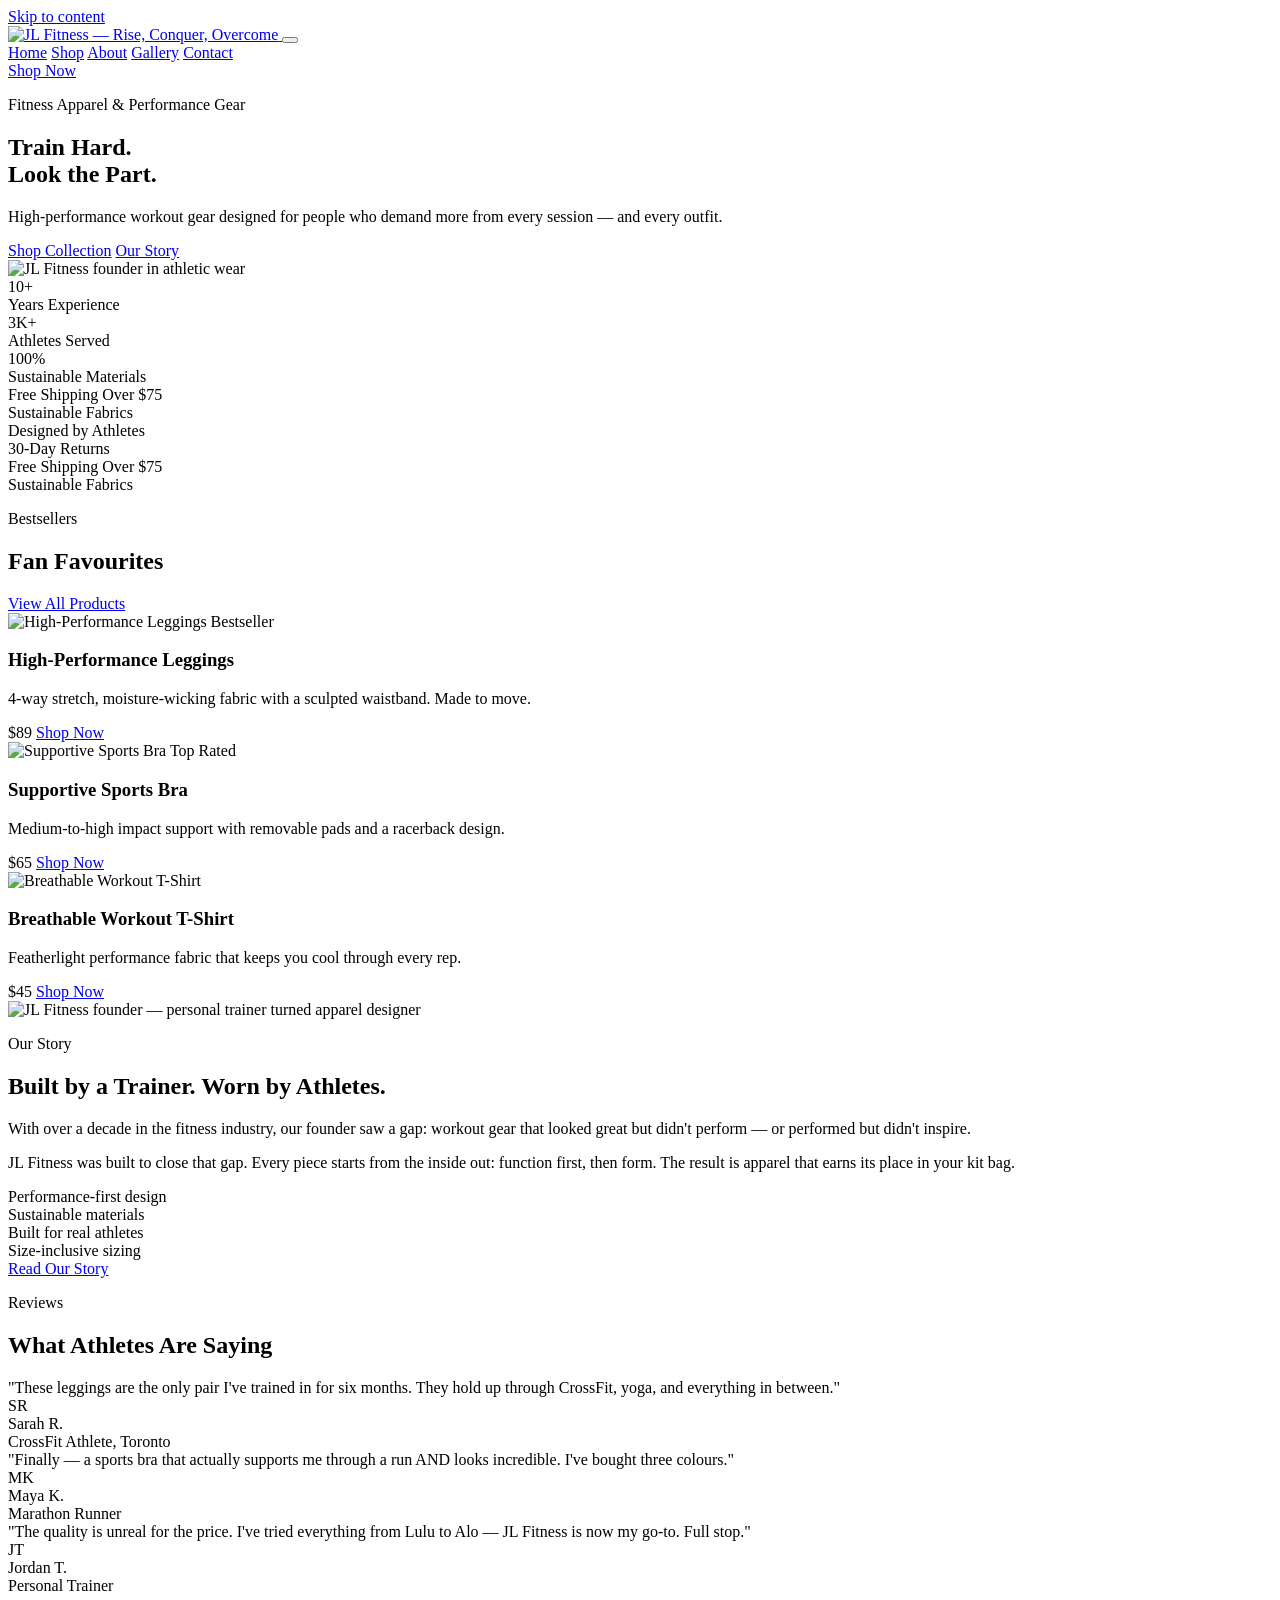
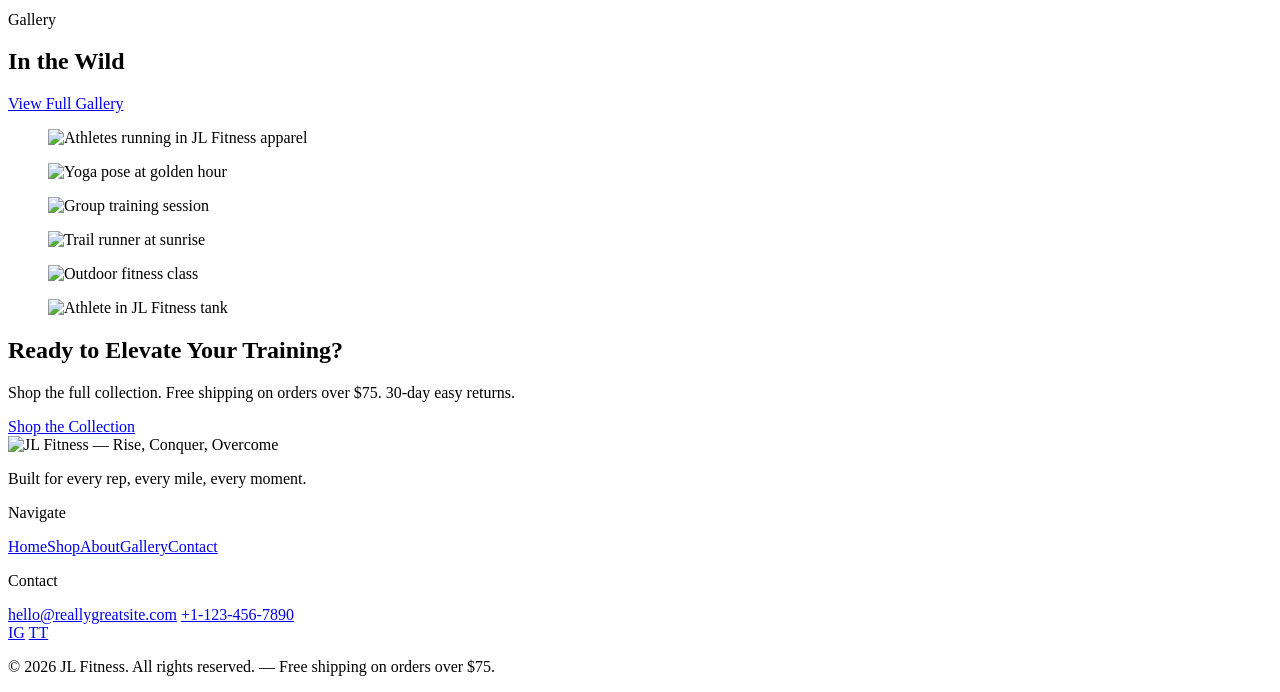
==== index.html @ 21ba2f5d "fix: compress oversized hero/about images (2.3MB -> ~220KB)" ====
<!DOCTYPE html>
<html lang="en">
<head>
  <meta charset="utf-8">
  <meta name="viewport" content="width=device-width, initial-scale=1">
  <script>document.documentElement.classList.add('js');</script>

  <!-- Primary SEO -->
  <title>JL Fitness</title>
  <meta name="description" content="JL Fitness designs high-performance athletic apparel for people who train hard. Shop leggings, sports bras, and workout gear built to move with you.">
  <link rel="canonical" href="https://abeenarson73-web.github.io/jl-fitness/jl-fitness/">
  
  <meta name="author" content="JL Fitness">
  <meta name="theme-color" content="#0d0d0d">

  <!-- Open Graph -->
  <meta property="og:type" content="website">
  <meta property="og:site_name" content="JL Fitness">
  <meta property="og:title" content="JL Fitness">
  <meta property="og:description" content="JL Fitness designs high-performance athletic apparel for people who train hard. Shop leggings, sports bras, and workout gear built to move with you.">
  <meta property="og:url" content="https://abeenarson73-web.github.io/jl-fitness/jl-fitness/">
  <meta property="og:locale" content="en_CA">
  <meta property="og:image" content="https://abeenarson73-web.github.io/jl-fitness/assets/img/logo.png">

  <!-- Twitter -->
  <meta name="twitter:card" content="summary_large_image">
  <meta name="twitter:title" content="JL Fitness">
  <meta name="twitter:description" content="JL Fitness designs high-performance athletic apparel for people who train hard. Shop leggings, sports bras, and workout gear built to move with you.">
  <meta name="twitter:image" content="https://abeenarson73-web.github.io/jl-fitness/assets/img/logo.png">

  <!-- Structured data -->
  <script type="application/ld+json">{
  "@context": "https://schema.org",
  "@graph": [
    {
      "@type": "Organization",
      "@id": "https://abeenarson73-web.github.io/jl-fitness/#org",
      "name": "JL Fitness",
      "url": "https://abeenarson73-web.github.io/jl-fitness/",
      "logo": "https://abeenarson73-web.github.io/jl-fitness/assets/img/logo.png",
      "description": "High-performance fitness apparel designed for athletes who demand more. Shop JL Fitness — functional, fashionable workout gear built to move with you.",
      "sameAs": [
        "https://instagram.com/jlfitness",
        "https://tiktok.com/@jlfitness"
      ],
      "contactPoint": {
        "@type": "ContactPoint",
        "contactType": "customer service",
        "telephone": "+1-123-456-7890",
        "email": "hello@reallygreatsite.com"
      }
    },
    {
      "@type": "WebSite",
      "@id": "https://abeenarson73-web.github.io/jl-fitness/#website",
      "url": "https://abeenarson73-web.github.io/jl-fitness/",
      "name": "JL Fitness",
      "publisher": {
        "@id": "https://abeenarson73-web.github.io/jl-fitness/#org"
      }
    },
    {
      "@type": "WebPage",
      "@id": "https://abeenarson73-web.github.io/jl-fitness/jl-fitness/#webpage",
      "url": "https://abeenarson73-web.github.io/jl-fitness/jl-fitness/",
      "name": "JL Fitness — High-Performance Athletic Apparel",
      "isPartOf": {
        "@id": "https://abeenarson73-web.github.io/jl-fitness/#website"
      },
      "about": {
        "@id": "https://abeenarson73-web.github.io/jl-fitness/#org"
      },
      "description": "JL Fitness designs high-performance athletic apparel for people who train hard. Shop leggings, sports bras, and workout gear built to move with you."
    }
  ]
}</script>

  <!-- Fonts -->
  <link rel="preconnect" href="https://fonts.googleapis.com">
  <link rel="preconnect" href="https://fonts.gstatic.com" crossorigin>
  <link href="https://fonts.googleapis.com/css2?family=Barlow+Condensed:wght@400;600;700;800&family=Inter:wght@400;500;600&display=swap" rel="stylesheet">

  <link rel="stylesheet" href="/jl-fitness/assets/css/main.css">
  <link rel="icon" href="/jl-fitness/favicon.svg" type="image/svg+xml">
</head>
<body class="is-home">
  <a class="skip-link" href="#main">Skip to content</a>

  <header class="site-header">
    <div class="wrap header-inner">
      <a class="brand" href="/jl-fitness/">
        <img class="brand-logo" src="/jl-fitness/assets/img/logo.png" alt="JL Fitness — Rise, Conquer, Overcome">
      </a>
      <button class="nav-toggle" aria-label="Menu" aria-expanded="false" aria-controls="site-nav">
        <span></span><span></span><span></span>
      </button>
      <nav id="site-nav" class="site-nav" aria-label="Primary">
        
        <a href="/jl-fitness/" aria-current="page">Home</a>
        
        <a href="/jl-fitness/shop/">Shop</a>
        
        <a href="/jl-fitness/about/">About</a>
        
        <a href="/jl-fitness/gallery/">Gallery</a>
        
        <a href="/jl-fitness/contact/">Contact</a>
        
      </nav>
      <a class="btn btn--accent header-cta" href="/jl-fitness/shop/">Shop Now</a>
    </div>
  </header>

  <main id="main">
    <!-- Hero -->
<section class="hero">
  <div class="hero-content">
    <p class="eyebrow reveal">Fitness Apparel &amp; Performance Gear</p>
    <h1 class="reveal">Train Hard.<br>Look the Part.</h1>
    <p class="lead reveal">High-performance workout gear designed for people who demand more from every session — and every outfit.</p>
    <div class="hero-btns reveal">
      <a class="btn btn--accent btn--lg" href="/jl-fitness/shop/">Shop Collection</a>
      <a class="btn btn--outline btn--lg" href="/jl-fitness/about/">Our Story</a>
    </div>
  </div>
  <div class="hero-image reveal">
    <img src="/jl-fitness/assets/img/hero-founder.jpg" alt="JL Fitness founder in athletic wear" width="520" height="600">
  </div>
  <div class="hero-stat-bar">
    <div class="hero-stat">
      <div class="hero-stat-num">10+</div>
      <div class="hero-stat-label">Years Experience</div>
    </div>
    <div class="hero-stat">
      <div class="hero-stat-num">3K+</div>
      <div class="hero-stat-label">Athletes Served</div>
    </div>
    <div class="hero-stat">
      <div class="hero-stat-num">100%</div>
      <div class="hero-stat-label">Sustainable Materials</div>
    </div>
  </div>
</section>

<!-- Feature strip -->
<div class="feature-strip">
  <div class="wrap">
    <div class="feature-strip-inner">
      <div class="feature-strip-item">Free Shipping Over $75 <span class="feature-strip-dot"></span></div>
      <div class="feature-strip-item">Sustainable Fabrics <span class="feature-strip-dot"></span></div>
      <div class="feature-strip-item">Designed by Athletes <span class="feature-strip-dot"></span></div>
      <div class="feature-strip-item">30-Day Returns <span class="feature-strip-dot"></span></div>
      <div class="feature-strip-item">Free Shipping Over $75 <span class="feature-strip-dot"></span></div>
      <div class="feature-strip-item">Sustainable Fabrics <span class="feature-strip-dot"></span></div>
    </div>
  </div>
</div>

<!-- Bestsellers -->
<section class="section section--dark">
  <div class="wrap">
    <div class="section-header-row reveal">
      <div>
        <p class="eyebrow">Bestsellers</p>
        <h2>Fan Favourites</h2>
      </div>
      <a class="btn btn--outline" href="/jl-fitness/shop/">View All Products</a>
    </div>
    <div class="grid grid--3" style="margin-top: var(--s-5)">
      <article class="product-card reveal" data-category="leggings">
        <div class="product-card-img">
          <img src="/jl-fitness/assets/img/product-leggings.jpg" alt="High-Performance Leggings" width="400" height="300">
          <span class="product-badge">Bestseller</span>
        </div>
        <div class="product-card-body">
          <h3>High-Performance Leggings</h3>
          <p>4-way stretch, moisture-wicking fabric with a sculpted waistband. Made to move.</p>
        </div>
        <div class="product-card-footer">
          <span class="product-price">$89</span>
          <a class="btn btn--accent" href="/jl-fitness/shop/">Shop Now</a>
        </div>
      </article>
      <article class="product-card reveal" data-category="tops">
        <div class="product-card-img">
          <img src="/jl-fitness/assets/img/product-bra.jpg" alt="Supportive Sports Bra" width="400" height="300">
          <span class="product-badge">Top Rated</span>
        </div>
        <div class="product-card-body">
          <h3>Supportive Sports Bra</h3>
          <p>Medium-to-high impact support with removable pads and a racerback design.</p>
        </div>
        <div class="product-card-footer">
          <span class="product-price">$65</span>
          <a class="btn btn--accent" href="/jl-fitness/shop/">Shop Now</a>
        </div>
      </article>
      <article class="product-card reveal" data-category="tops">
        <div class="product-card-img">
          <img src="/jl-fitness/assets/img/product-tshirt.jpg" alt="Breathable Workout T-Shirt" width="400" height="300">
        </div>
        <div class="product-card-body">
          <h3>Breathable Workout T-Shirt</h3>
          <p>Featherlight performance fabric that keeps you cool through every rep.</p>
        </div>
        <div class="product-card-footer">
          <span class="product-price">$45</span>
          <a class="btn btn--accent" href="/jl-fitness/shop/">Shop Now</a>
        </div>
      </article>
    </div>
  </div>
</section>

<!-- About teaser -->
<section class="section section--alt">
  <div class="wrap">
    <div class="about-split">
      <div class="about-split-img reveal">
        <img src="/jl-fitness/assets/img/about-founder.jpg" alt="JL Fitness founder — personal trainer turned apparel designer" width="500" height="650">
      </div>
      <div class="about-content reveal">
        <p class="eyebrow">Our Story</p>
        <h2>Built by a Trainer. Worn by Athletes.</h2>
        <p class="lead" style="margin-top: var(--s-3)">With over a decade in the fitness industry, our founder saw a gap: workout gear that looked great but didn't perform — or performed but didn't inspire.</p>
        <p style="margin-top: var(--s-3); color: var(--text-muted)">JL Fitness was built to close that gap. Every piece starts from the inside out: function first, then form. The result is apparel that earns its place in your kit bag.</p>
        <div class="about-values">
          <div class="about-value"><div class="about-value-dot"></div><span>Performance-first design</span></div>
          <div class="about-value"><div class="about-value-dot"></div><span>Sustainable materials</span></div>
          <div class="about-value"><div class="about-value-dot"></div><span>Built for real athletes</span></div>
          <div class="about-value"><div class="about-value-dot"></div><span>Size-inclusive sizing</span></div>
        </div>
        <p style="margin-top: var(--s-5)"><a class="btn btn--outline" href="/jl-fitness/about/">Read Our Story</a></p>
      </div>
    </div>
  </div>
</section>

<!-- Testimonials -->
<section class="section section--dark">
  <div class="wrap">
    <div class="section-header reveal">
      <p class="eyebrow">Reviews</p>
      <h2>What Athletes Are Saying</h2>
    </div>
    <div class="grid grid--3">
      <div class="testimonial-card reveal">
        <div class="testimonial-text">"These leggings are the only pair I've trained in for six months. They hold up through CrossFit, yoga, and everything in between."</div>
        <div class="testimonial-author">
          <div class="testimonial-avatar">SR</div>
          <div>
            <div class="testimonial-name">Sarah R.</div>
            <div class="testimonial-meta">CrossFit Athlete, Toronto</div>
          </div>
        </div>
      </div>
      <div class="testimonial-card reveal">
        <div class="testimonial-text">"Finally — a sports bra that actually supports me through a run AND looks incredible. I've bought three colours."</div>
        <div class="testimonial-author">
          <div class="testimonial-avatar">MK</div>
          <div>
            <div class="testimonial-name">Maya K.</div>
            <div class="testimonial-meta">Marathon Runner</div>
          </div>
        </div>
      </div>
      <div class="testimonial-card reveal">
        <div class="testimonial-text">"The quality is unreal for the price. I've tried everything from Lulu to Alo — JL Fitness is now my go-to. Full stop."</div>
        <div class="testimonial-author">
          <div class="testimonial-avatar">JT</div>
          <div>
            <div class="testimonial-name">Jordan T.</div>
            <div class="testimonial-meta">Personal Trainer</div>
          </div>
        </div>
      </div>
    </div>
  </div>
</section>

<!-- Gallery preview -->
<section class="section section--alt">
  <div class="wrap">
    <div class="section-header-row reveal">
      <div>
        <p class="eyebrow">Gallery</p>
        <h2>In the Wild</h2>
      </div>
      <a class="btn btn--outline" href="/jl-fitness/gallery/">View Full Gallery</a>
    </div>
    <div class="gallery-masonry" style="margin-top: var(--s-5)">
      <figure class="reveal"><img src="/jl-fitness/assets/img/gallery-1.jpg" alt="Athletes running in JL Fitness apparel" width="400" height="500"></figure>
      <figure class="reveal"><img src="/jl-fitness/assets/img/gallery-2.jpg" alt="Yoga pose at golden hour" width="400" height="300"></figure>
      <figure class="reveal"><img src="/jl-fitness/assets/img/gallery-3.jpg" alt="Group training session" width="400" height="400"></figure>
      <figure class="reveal"><img src="/jl-fitness/assets/img/gallery-4.jpg" alt="Trail runner at sunrise" width="400" height="300"></figure>
      <figure class="reveal"><img src="/jl-fitness/assets/img/gallery-5.jpg" alt="Outdoor fitness class" width="400" height="350"></figure>
      <figure class="reveal"><img src="/jl-fitness/assets/img/gallery-6.jpg" alt="Athlete in JL Fitness tank" width="400" height="450"></figure>
    </div>
  </div>
</section>

<!-- CTA band -->
<section class="cta-band">
  <div class="wrap">
    <h2 class="reveal">Ready to Elevate Your Training?</h2>
    <p class="reveal">Shop the full collection. Free shipping on orders over $75. 30-day easy returns.</p>
    <a class="btn btn--red reveal" href="/jl-fitness/shop/">Shop the Collection</a>
  </div>
</section>

  </main>

  <footer class="site-footer">
    <div class="wrap footer-top">
      <div class="footer-brand">
        <img class="footer-logo" src="/jl-fitness/assets/img/logo.png" alt="JL Fitness — Rise, Conquer, Overcome">
        <p class="footer-tagline">Built for every rep, every mile, every moment.</p>
      </div>
      <div class="footer-links">
        <p class="footer-col-label">Navigate</p>
        <nav class="footer-nav" aria-label="Footer">
          <a href="/jl-fitness/">Home</a><a href="/jl-fitness/shop/">Shop</a><a href="/jl-fitness/about/">About</a><a href="/jl-fitness/gallery/">Gallery</a><a href="/jl-fitness/contact/">Contact</a>
        </nav>
      </div>
      <div class="footer-contact-col">
        <p class="footer-col-label">Contact</p>
        <a href="mailto:hello@reallygreatsite.com">hello@reallygreatsite.com</a>
        <a href="tel:+1-123-456-7890">+1-123-456-7890</a>
        <div class="footer-social">
          <a href="https://instagram.com/jlfitness" aria-label="Instagram" target="_blank" rel="noopener">IG</a>
          <a href="https://tiktok.com/@jlfitness" aria-label="TikTok" target="_blank" rel="noopener">TT</a>
        </div>
      </div>
    </div>
    <div class="wrap footer-legal">
      <p>&copy; 2026 JL Fitness. All rights reserved. &mdash; Free shipping on orders over $75.</p>
    </div>
  </footer>

  <script src="/jl-fitness/assets/js/main.js" defer></script>
</body>
</html>
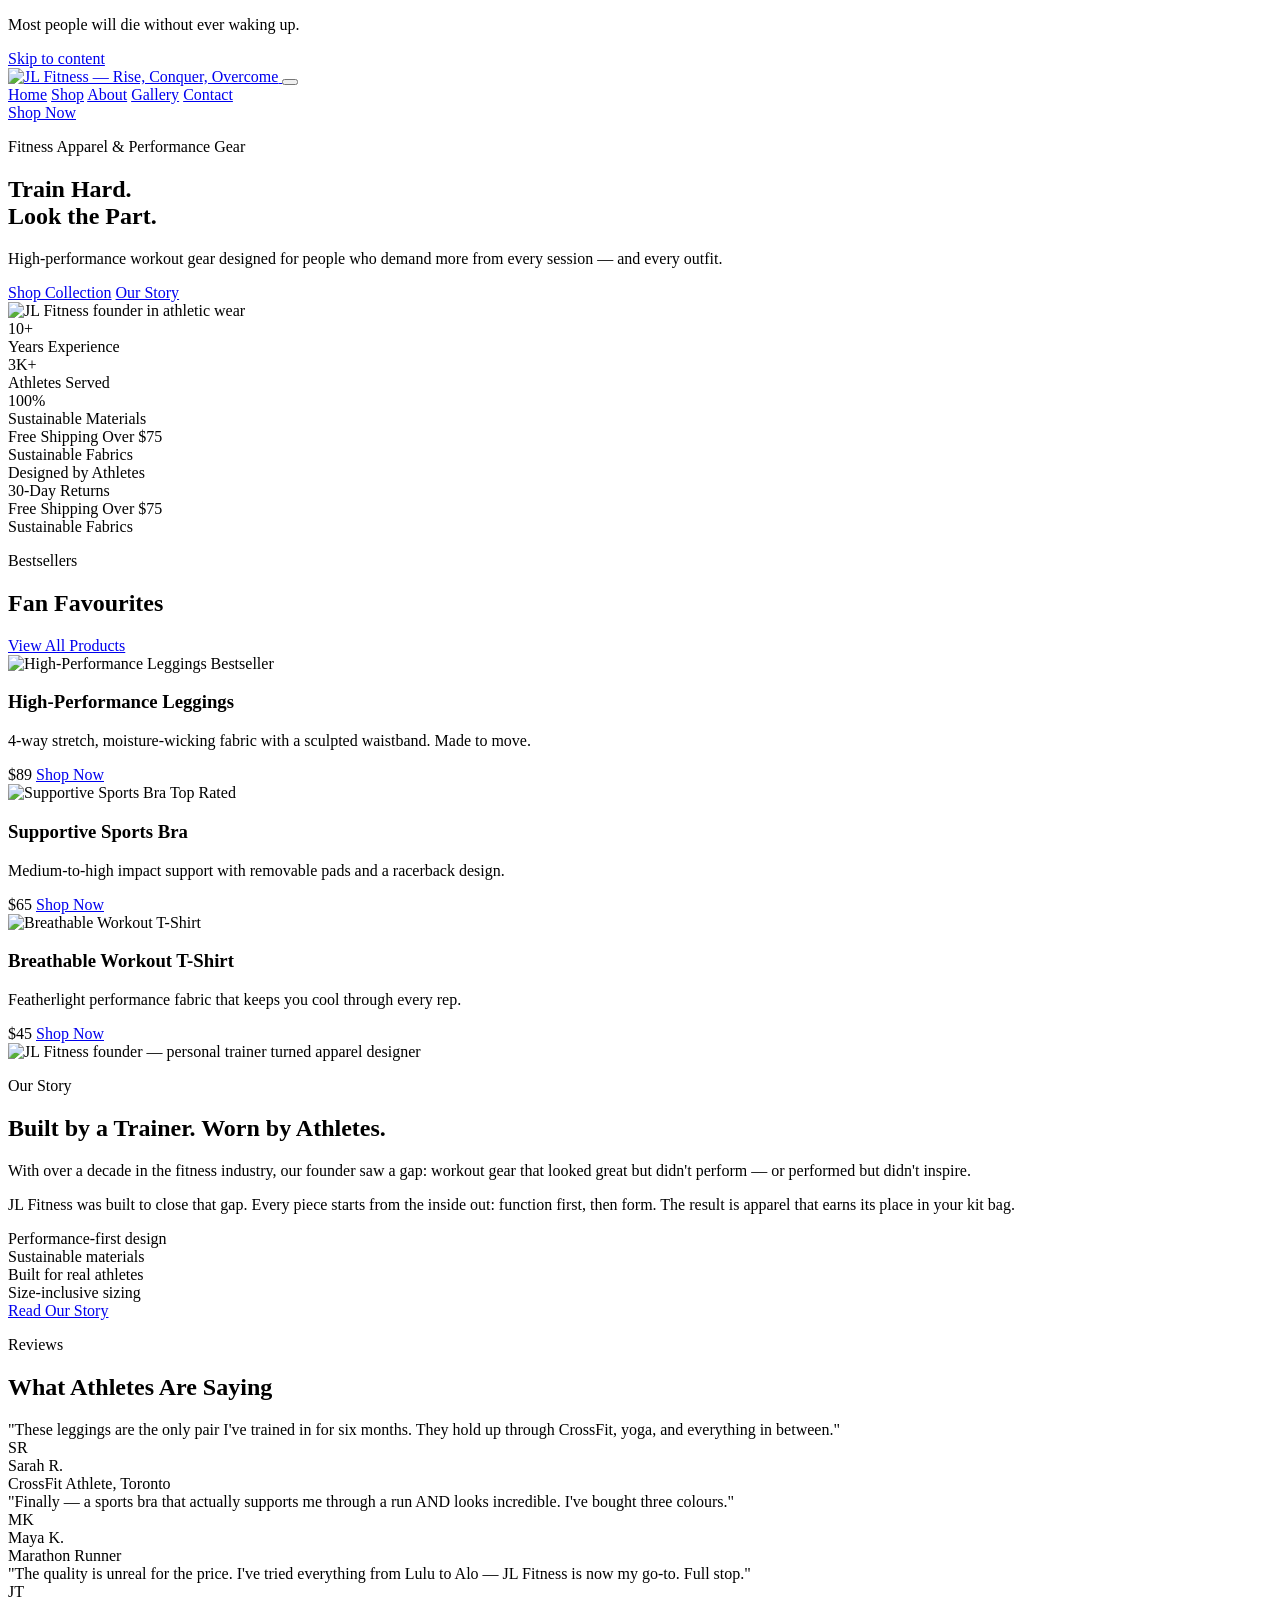
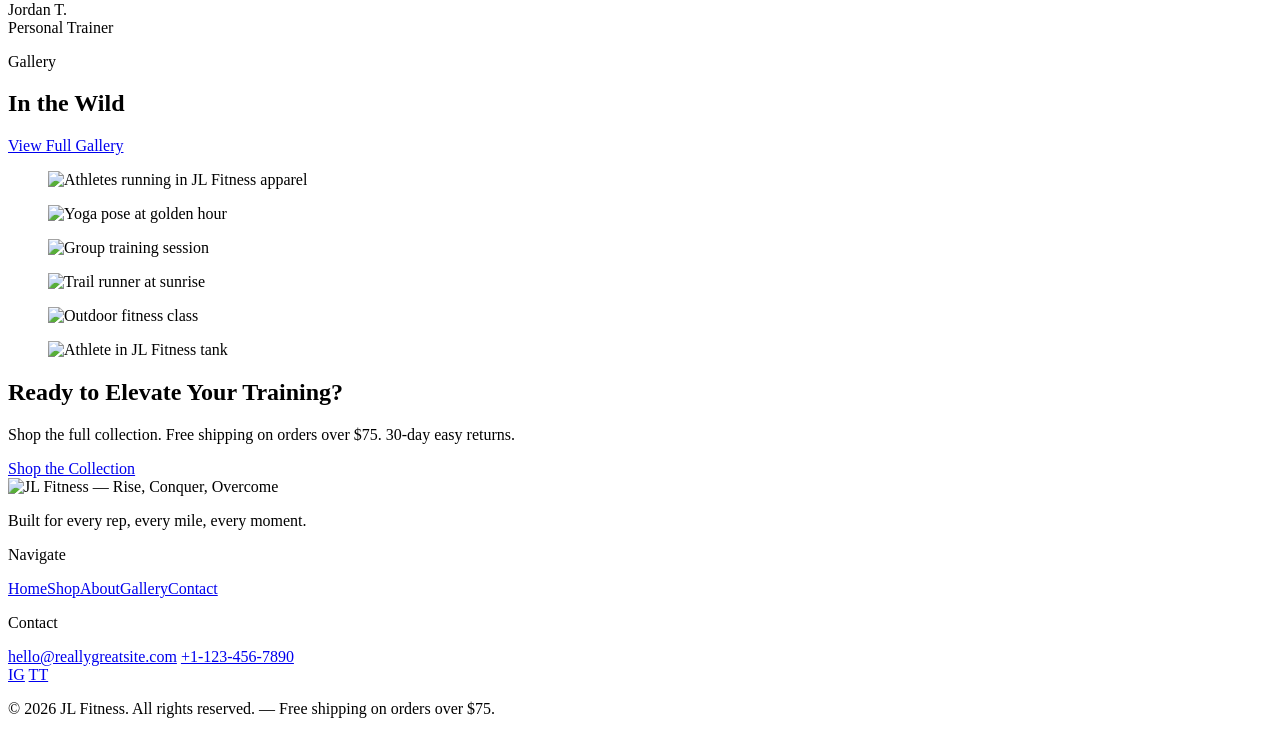
==== commit 0720b478: "feat: add cinematic opening text sequence to homepage Full-screen black overlay fades in "Most peopl" ====
--- a/index.html
+++ b/index.html
@@ -84,6 +84,9 @@
   <link rel="icon" href="/jl-fitness/favicon.svg" type="image/svg+xml">
 </head>
 <body class="is-home">
+  <div class="intro-overlay" id="introOverlay" aria-hidden="true">
+    <p class="intro-text">Most people will die without ever waking up.</p>
+  </div>
   <a class="skip-link" href="#main">Skip to content</a>
 
   <header class="site-header">
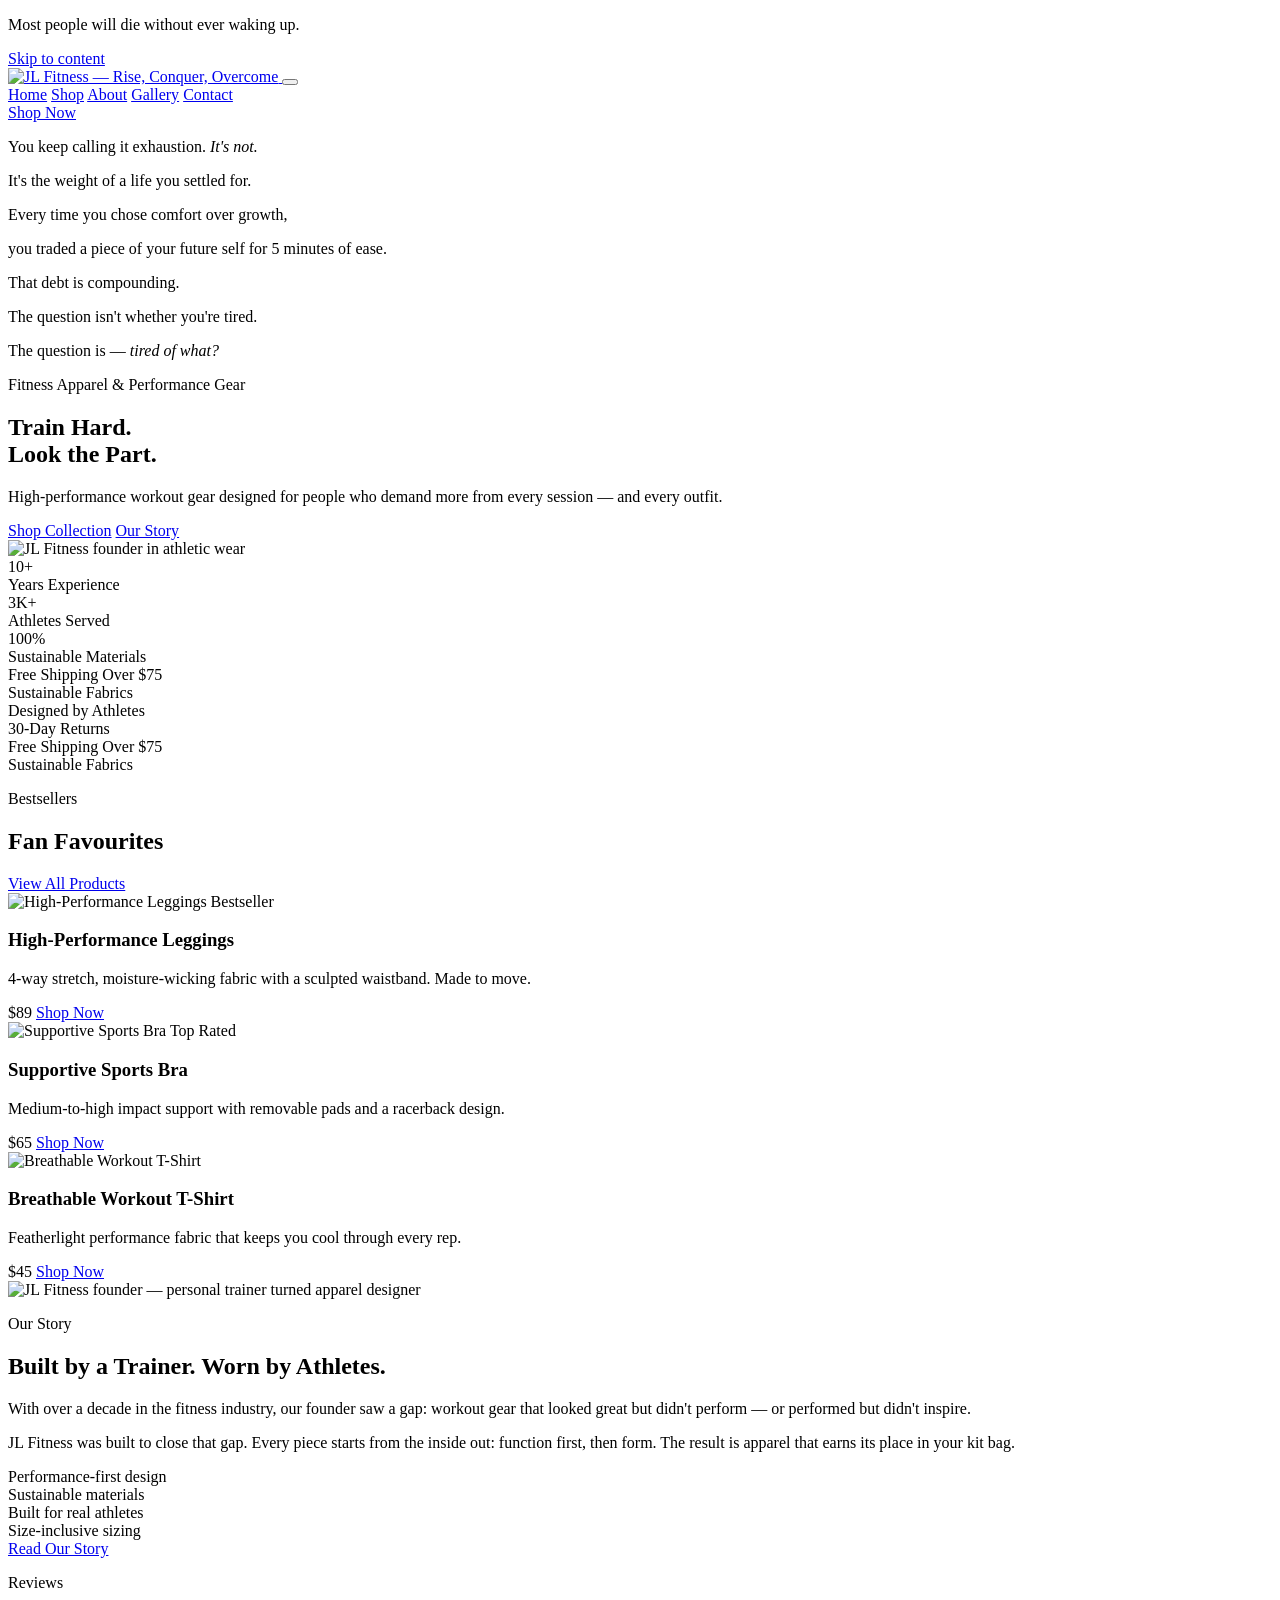
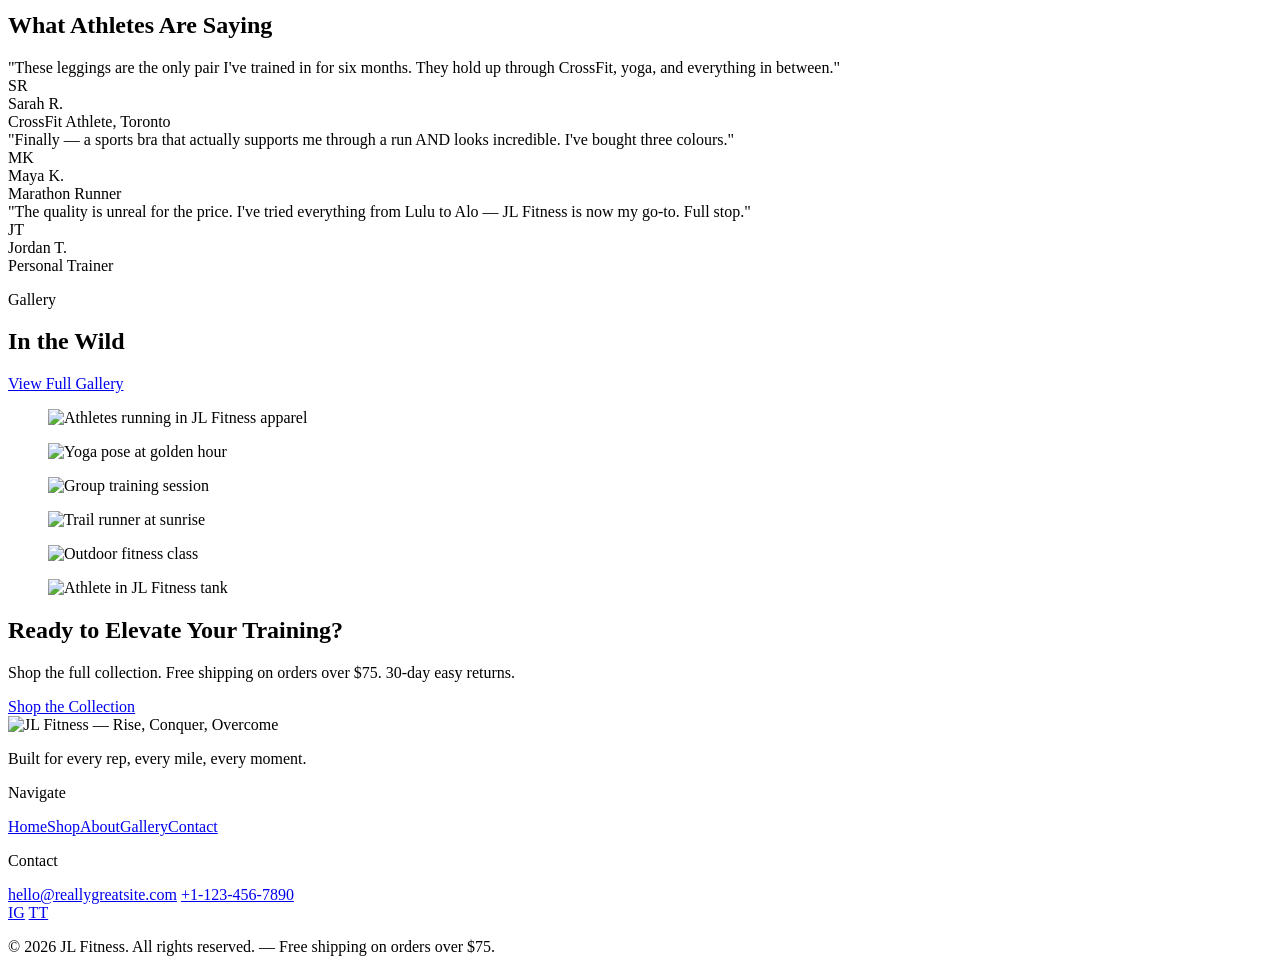
==== commit 215e180c: "feat: add manifesto section for [0:03–0:18] B-roll voiceover Full-viewport dark section translating " ====
--- a/index.html
+++ b/index.html
@@ -115,6 +115,19 @@
   </header>
 
   <main id="main">
+    <!-- Manifesto -->
+<section class="manifesto">
+  <div class="manifesto-inner">
+    <p class="manifesto-line reveal" style="transition-delay:0s">You keep calling it exhaustion. <em>It's not.</em></p>
+    <p class="manifesto-line reveal" style="transition-delay:0.1s">It's the weight of a life you settled for.</p>
+    <p class="manifesto-line reveal" style="transition-delay:0.2s">Every time you chose comfort over growth,</p>
+    <p class="manifesto-line reveal" style="transition-delay:0.3s">you traded a piece of your future self for 5 minutes of ease.</p>
+    <p class="manifesto-line manifesto-line--beat reveal" style="transition-delay:0.45s">That debt is compounding.</p>
+    <p class="manifesto-line reveal" style="transition-delay:0.6s">The question isn't whether you're tired.</p>
+    <p class="manifesto-line manifesto-line--climax reveal" style="transition-delay:0.75s">The question is &mdash; <em>tired of what?</em></p>
+  </div>
+</section>
+
     <!-- Hero -->
 <section class="hero">
   <div class="hero-content">
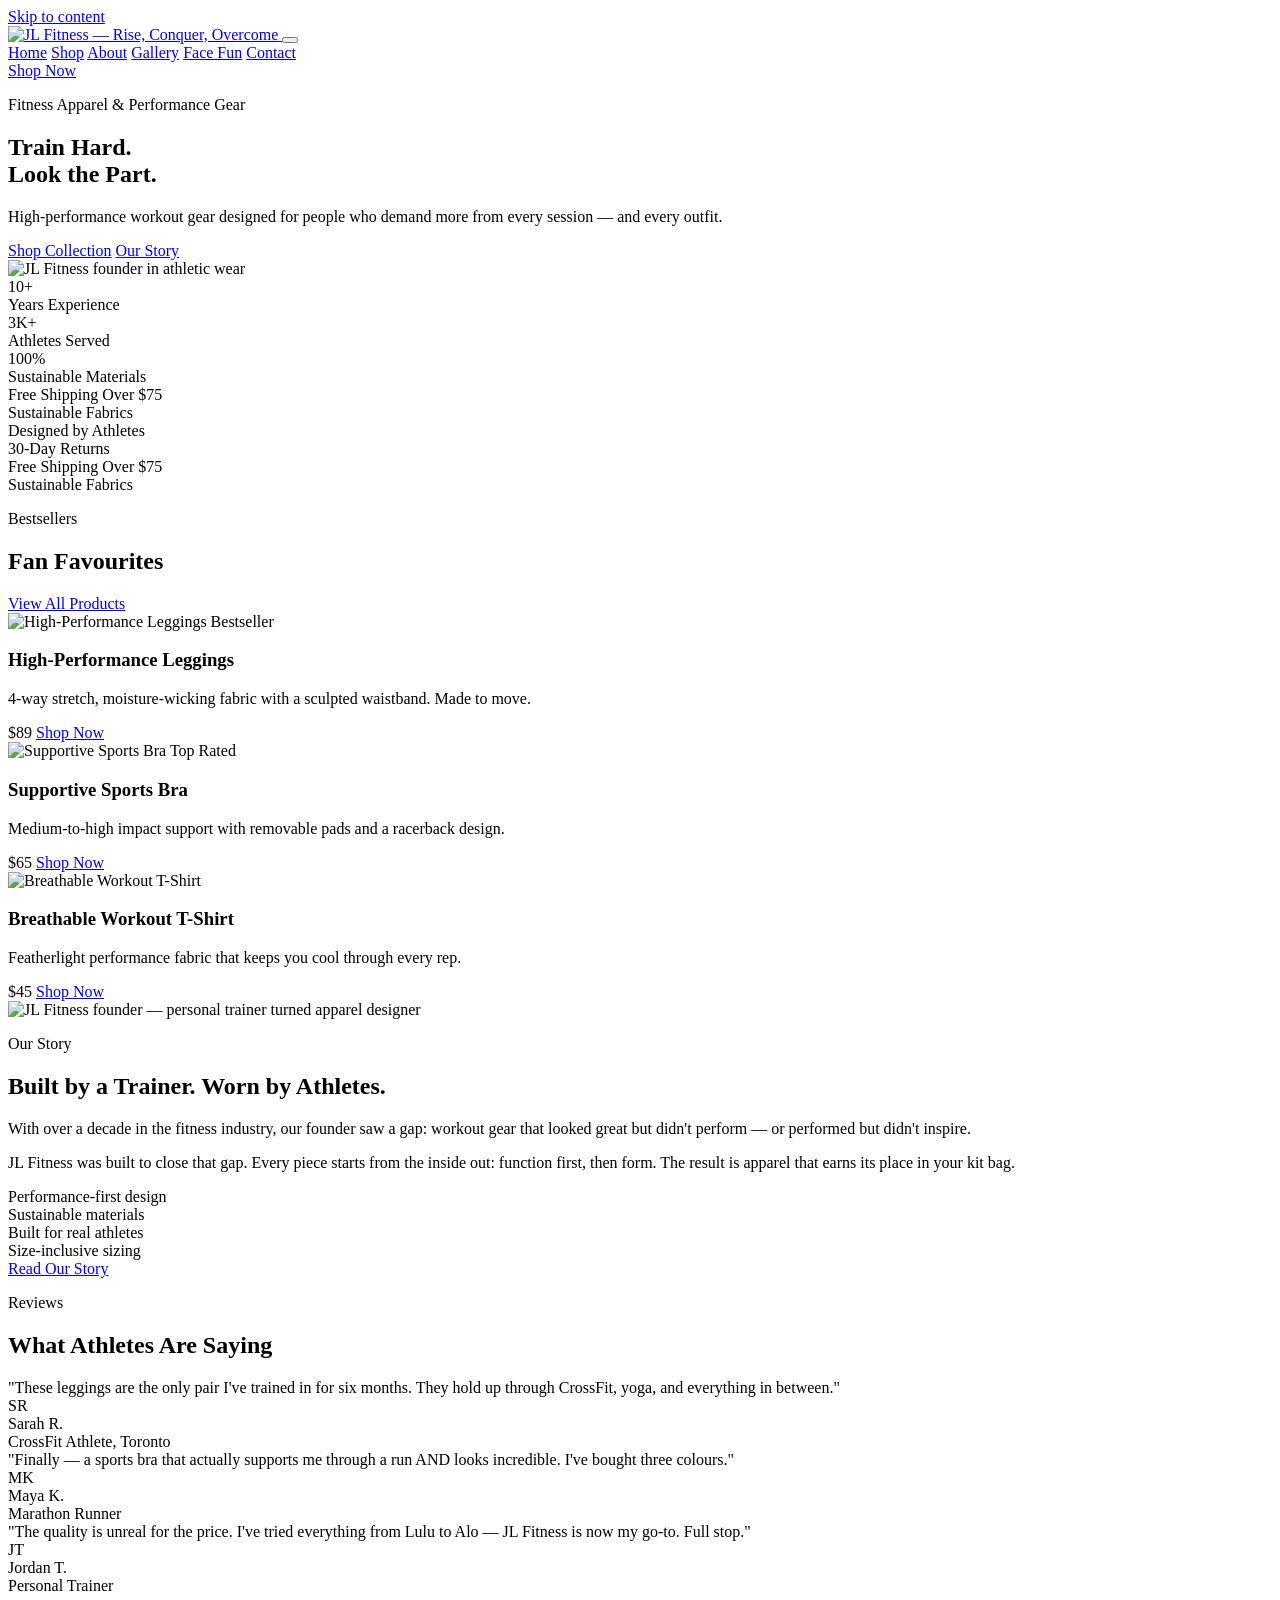
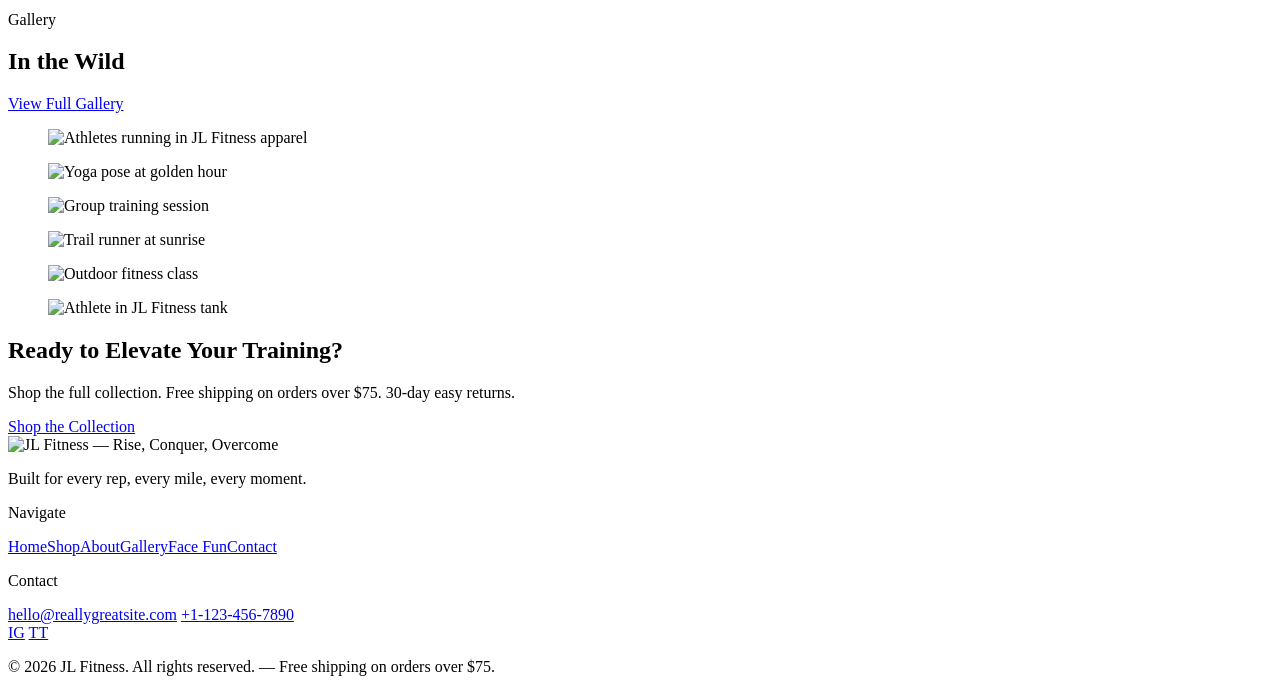
==== commit 2992a1b5: "Add Face Fun: live-selfie cutout board photo booth Adds a new /faceswap/ page where visitors point t" ====
--- a/index.html
+++ b/index.html
@@ -84,9 +84,6 @@
   <link rel="icon" href="/jl-fitness/favicon.svg" type="image/svg+xml">
 </head>
 <body class="is-home">
-  <div class="intro-overlay" id="introOverlay" aria-hidden="true">
-    <p class="intro-text">Most people will die without ever waking up.</p>
-  </div>
   <a class="skip-link" href="#main">Skip to content</a>
 
   <header class="site-header">
@@ -106,28 +103,17 @@
         <a href="/jl-fitness/about/">About</a>
         
         <a href="/jl-fitness/gallery/">Gallery</a>
-        
+
+        <a href="/jl-fitness/faceswap/">Face Fun</a>
+
         <a href="/jl-fitness/contact/">Contact</a>
-        
+
       </nav>
       <a class="btn btn--accent header-cta" href="/jl-fitness/shop/">Shop Now</a>
     </div>
   </header>
 
   <main id="main">
-    <!-- Manifesto -->
-<section class="manifesto">
-  <div class="manifesto-inner">
-    <p class="manifesto-line reveal" style="transition-delay:0s">You keep calling it exhaustion. <em>It's not.</em></p>
-    <p class="manifesto-line reveal" style="transition-delay:0.1s">It's the weight of a life you settled for.</p>
-    <p class="manifesto-line reveal" style="transition-delay:0.2s">Every time you chose comfort over growth,</p>
-    <p class="manifesto-line reveal" style="transition-delay:0.3s">you traded a piece of your future self for 5 minutes of ease.</p>
-    <p class="manifesto-line manifesto-line--beat reveal" style="transition-delay:0.45s">That debt is compounding.</p>
-    <p class="manifesto-line reveal" style="transition-delay:0.6s">The question isn't whether you're tired.</p>
-    <p class="manifesto-line manifesto-line--climax reveal" style="transition-delay:0.75s">The question is &mdash; <em>tired of what?</em></p>
-  </div>
-</section>
-
     <!-- Hero -->
 <section class="hero">
   <div class="hero-content">
@@ -335,7 +321,7 @@
       <div class="footer-links">
         <p class="footer-col-label">Navigate</p>
         <nav class="footer-nav" aria-label="Footer">
-          <a href="/jl-fitness/">Home</a><a href="/jl-fitness/shop/">Shop</a><a href="/jl-fitness/about/">About</a><a href="/jl-fitness/gallery/">Gallery</a><a href="/jl-fitness/contact/">Contact</a>
+          <a href="/jl-fitness/">Home</a><a href="/jl-fitness/shop/">Shop</a><a href="/jl-fitness/about/">About</a><a href="/jl-fitness/gallery/">Gallery</a><a href="/jl-fitness/faceswap/">Face Fun</a><a href="/jl-fitness/contact/">Contact</a>
         </nav>
       </div>
       <div class="footer-contact-col">
